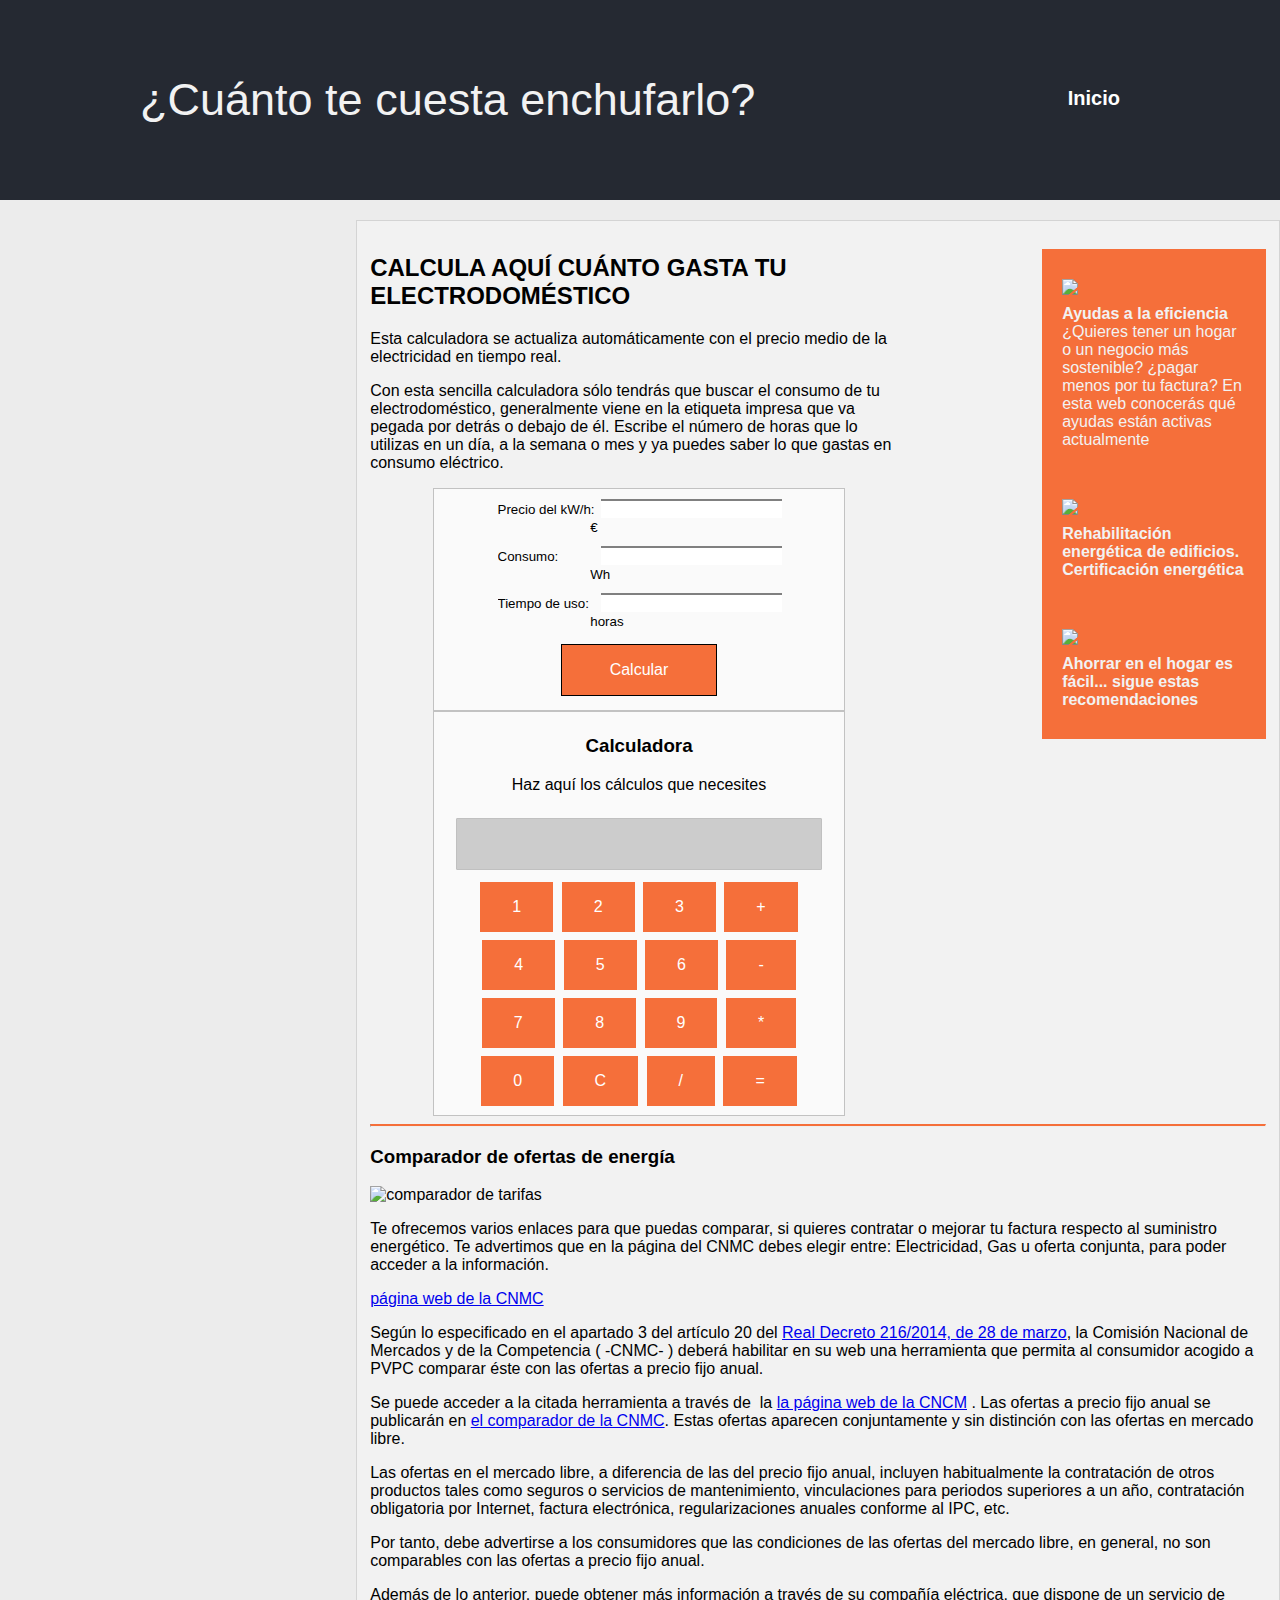
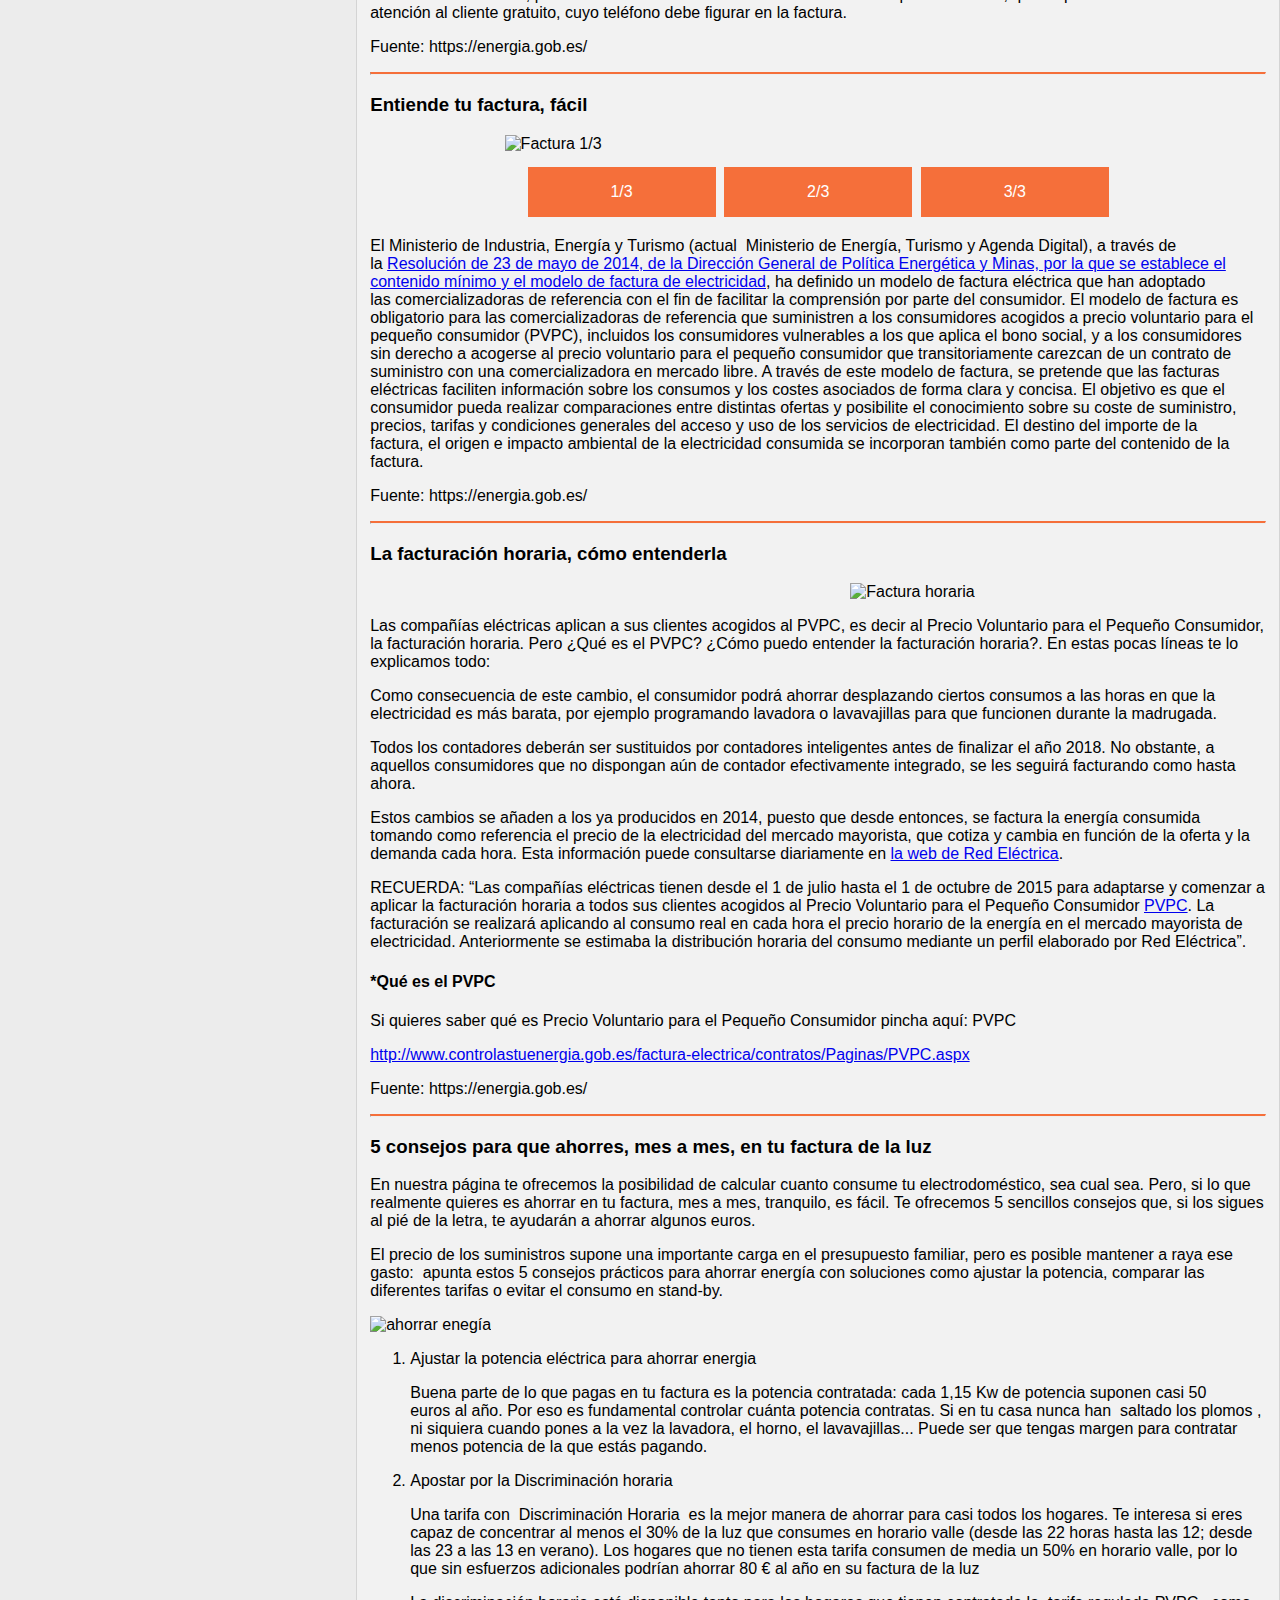
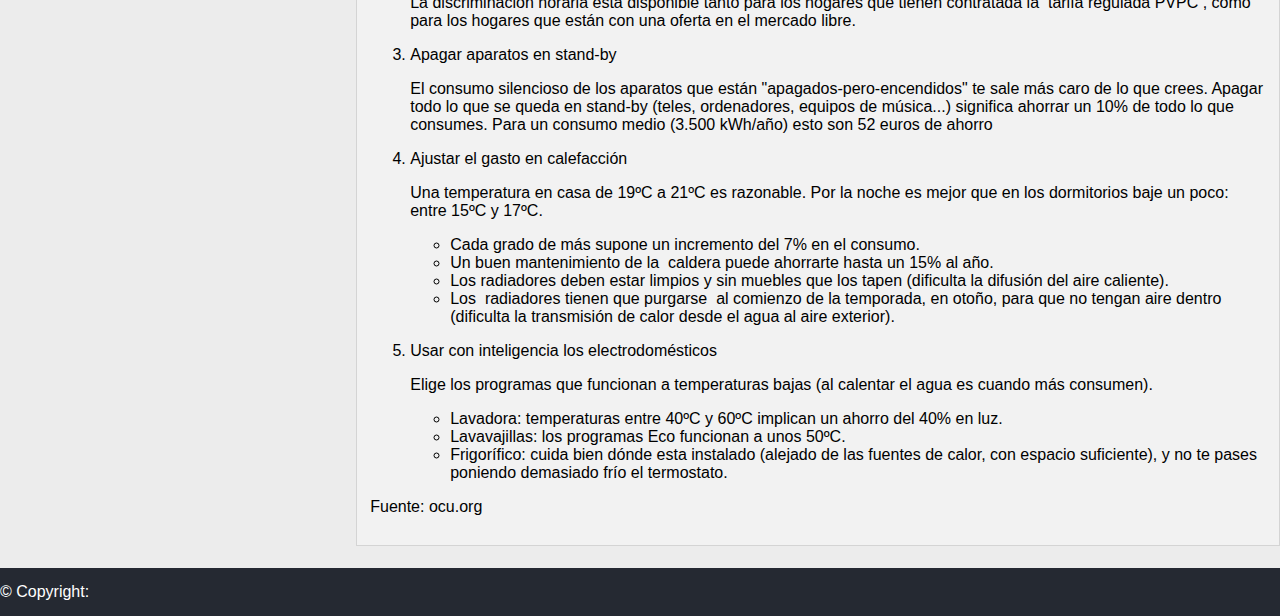
==== index.html @ a0ae7e37 "Release version" ====
<!DOCTYPE html>
<html lang="en">

<head>
	<title>¿Cuánto te cuesta enchufarlo?</title>
	<meta http-equiv="Content-Type" content="text/html">
	<link rel="stylesheet" href="../css/estilo.css" media="all">
	<link rel="stylesheet" href="../css/calculadora.css" media="all">
	<script src="../js/jquery_latest.js"></script>
	<script src="../js/scroll.js"></script>
	<script src="../js/visor.js"></script>
	<style>
        input[type=number]::-webkit-outer-spin-button,
        input[type=number]::-webkit-inner-spin-button {
            -webkit-appearance: none;
            margin: 0;
        }
    
        input[type=number] {
            -moz-appearance: textfield;
        }
    </style>
    <style>
        #botonEnviar {
            display: inline-block;
            padding: 10px 40px;
            color: white;
            font-family: 'Rubik One', sans-serif;
            font-size: 14px;
            transition: all .5s;
            background-color: #f56f3a;
        }
    </style>
	<meta charset="utf-8">
	<meta http-equiv="Expires" content="0">
	<meta http-equiv="Last-Modified" content="0">
	<meta http-equiv="Cache-Control" content="no-cache, mustrevalidate">
	<meta http-equiv="Pragma" content="no-cache">
	<meta name="viewport" content="width=device-width, initial-scale=1">

<body style="margin: 0;">
	<header class="header">
		<div class="wrapper2">
			<div class="logo">¿Cuánto te cuesta enchufarlo?</div>
			<nav>
				<a href="">Inicio</a>

			</nav>
		</div>
	</header>
	<div class="wrapper">
    
        <div class="formularios"><div>
            <h2>CALCULA AQUÍ CUÁNTO GASTA TU ELECTRODOMÉSTICO</h2>
            <p>
                Esta calculadora se actualiza automáticamente con el precio medio de la electricidad en tiempo real.
            </p>
            <p>
                Con esta sencilla calculadora sólo tendrás que buscar el consumo de tu electrodoméstico, generalmente viene
                en la etiqueta impresa que va pegada por detrás o debajo de él.
                Escribe el número de horas que lo utilizas en un día, a la semana o mes y ya puedes saber lo que gastas en
                consumo eléctrico.
            </p>
        </div>
            <form class="calculadora" action="/result/" method="GET">
                <div class="calculadora">
                    <input class="label" tabindex="-1" type="text" value="Precio del kW/h:" readonly />
                    <input name="precio" type="number" value="" id="api-connection" readonly />
                    <input class="label" tabindex="-1" type="text" value="€" readonly />
                </div>
    
                <div class="calculadora">
                    <input class="label" tabindex="-1" type="text" value="Consumo:" readonly />
                    <input name="consumo" type="number" />
                    <input class="label" tabindex="-1" type="text" value="Wh" readonly />
                </div>
    
                <div class="calculadora">
                    <input class="label" tabindex="-1" type="text" value="Tiempo de uso:" readonly />
                    <input name="tiempo" type="number" />
                    <input class="label" tabindex="-1" type="text" value="horas" readonly />
                </div>
                
                <!--div al que se añade el resultado-->
                <div id="result">

                </div>
    
                <div class="calculadora">
                    <input id="botonCalcular" name="botonEnviar" type="button" value="Calcular">
                </div>
            </form>
            <form name="calculator" class="calculadora">
                <h3>Calculadora</h3>
                <p>Haz aquí los cálculos que necesites</p>
                <input type="textfield" name="ans" value="" readonly>
                <br>
                <script type="text/javascript">var restart = false</script>
                <input type="button" value="1"
                    onClick="if (!restart){document.calculator.ans.value+='1'} else{document.calculator.ans.value='1'; restart=false}">
                <input type="button" value="2"
                    onClick="if (!restart){document.calculator.ans.value+='2'} else{document.calculator.ans.value='2'; restart=false}">
                <input type="button" value="3"
                    onClick="if (!restart){document.calculator.ans.value+='3'} else{document.calculator.ans.value='3'; restart=false}">
                <input type="button" value="+"
                    onClick="if (!restart){document.calculator.ans.value+='+'} else{document.calculator.ans.value='+'; restart=false}">
                <br>
                <input type="button" value="4"
                    onClick="if (!restart){document.calculator.ans.value+='4'} else{document.calculator.ans.value='4'; restart=false}">
                <input type="button" value="5"
                    onClick="if (!restart){document.calculator.ans.value+='5'} else{document.calculator.ans.value='5'; restart=false}">
                <input type="button" value="6"
                    onClick="if (!restart){document.calculator.ans.value+='6'} else{document.calculator.ans.value='6'; restart=false}">
                <input type="button" value="-"
                    onClick="if (!restart){document.calculator.ans.value+='-'} else{document.calculator.ans.value='-'; restart=false}">
                <br>
                <input type="button" value="7"
                    onClick="if (!restart){document.calculator.ans.value+='7'} else{document.calculator.ans.value='7'; restart=false}">
                <input type="button" value="8"
                    onClick="if (!restart){document.calculator.ans.value+='8'} else{document.calculator.ans.value='8'; restart=false}">
                <input type="button" value="9"
                    onClick="if (!restart){document.calculator.ans.value+='9'} else{document.calculator.ans.value='9'; restart=false}">
                <input type="button" value="*"
                    onClick="if (!restart){document.calculator.ans.value+='*'} else{document.calculator.ans.value='*'; restart=false}">
                <br>
                <input type="button" value="0"
                    onClick="if (!restart){document.calculator.ans.value+='0'} else{document.calculator.ans.value='0'; restart=false}">
                <input type="reset" value="C">
                <input type="button" value="/"
                    onClick="if (!restart){document.calculator.ans.value+='/'} else{document.calculator.ans.value='/'; restart=false}">
                <input type="button" value="="
                    onClick="try{if (eval(document.calculator.ans.value)!=undefined) {document.calculator.ans.value=eval(document.calculator.ans.value)} else {document.calculator.ans.value=''};} catch{document.calculator.ans.value='Operación inválida'} finally{restart = true}">
            </form>
        </div>
        <div class="lateral">
            <div class="enlace">
                <a  href="http://www.controlastuenergia.gob.es/ayudas-eficiencia/Paginas/ayudas-eficiencia.aspx"><img src="https://cdn.pixabay.com/photo/2016/11/03/15/27/socket-1794616__340.jpg"></a>
                <a class="titular"  href="http://www.controlastuenergia.gob.es/ayudas-eficiencia/Paginas/ayudas-eficiencia.aspx"><b>Ayudas a
                    la eficiencia</b><br>¿Quieres tener un hogar o un negocio más sostenible? ¿pagar menos por tu factura? En
    esta web conocerás qué ayudas están activas actualmente</a>
            </div>
            <div class="enlace">
                <a href="http://www.controlastuenergia.gob.es/consumo-inteligente/Paginas/certificado-energetico.aspx"><img src="https://cdn.pixabay.com/photo/2017/01/18/16/46/hong-kong-1990268__340.jpg"></a>
                <a class="titular" href="http://www.controlastuenergia.gob.es/consumo-inteligente/Paginas/certificado-energetico.aspx"><b>Rehabilitación
                    energética de edificios. Certificación energética</b></a>
            </div>
            <div class="enlace">
                <a href="http://guiaenergia.idae.es"><img src="https://cdn.pixabay.com/photo/2014/10/26/14/36/light-bulb-503881__340.jpg"></a>
                <a class="titular" href="http://guiaenergia.idae.es"> <b>Ahorrar en el hogar es fácil... sigue estas recomendaciones</b> </a>
            </div>
    
            </table>
        </div>
    
        <div class="articulos">
            <hr>
            <h3>Comparador de ofertas de energía</h3>
            <img class="imagen-articulo" src="https://www.ocu.org/-/media/ocu/images/home/dinero/invertir%20sin%20riesgo/1600x900fondos%20ocu.jpg?la=es-es&rev=8ddac774-ef64-4d09-89b2-5491c7734503&h=338&w=600&hash=C2BCA596B962F7E07A871B12EB020F17&mw=960" alt="comparador de tarifas">
            <p class="intro">Te ofrecemos varios enlaces para que puedas comparar, si quieres contratar o mejorar tu factura respecto al
                suministro
                energético. Te advertimos que en la página del CNMC debes elegir entre: Electricidad, Gas u oferta conjunta,
                para poder
                acceder a la información.</p>
            <p><a href="https://comparador.cnmc.gob.es">página web de la CNMC</a></p>
            <p>Según lo especificado en el apartado 3 del artículo 20 del <a
                    href="https://www.boe.es/diario_boe/txt.php?id=BOE-A-2014-3376">Real Decreto 216/2014, de 28 de
                    marzo</a>, la Comisión Nacional
                de Mercados y de la Competencia ( -CNMC- ) deberá habilitar en su web una herramienta que permita al
                consumidor
                acogido a PVPC comparar éste con las ofertas a precio fijo anual.</p>
            <p>Se puede acceder a la citada herramienta a través de  la <a href="https://comparador.cnmc.gob.es">la página
                    web de la CNCM</a> . Las ofertas a precio fijo anual se
                publicarán en <a href="https://comparador.cnmc.gob.es">el comparador de la CNMC</a>. Estas ofertas aparecen
                conjuntamente y sin distinción con las ofertas en
                mercado libre.</p>
    
            <p>Las ofertas en el mercado libre, a diferencia de las del precio fijo anual, incluyen habitualmente la
                contratación de otros
                productos tales como seguros o servicios de mantenimiento, vinculaciones para periodos superiores a
                un año, contratación obligatoria por Internet, factura electrónica, regularizaciones anuales conforme
                al IPC, etc.</p>
            <p>Por tanto, debe advertirse a los consumidores que las condiciones de las ofertas del mercado libre, en
                general, no son
                comparables con las ofertas a precio fijo anual.</p>
            <p>Además de lo anterior, puede obtener más información a través de su compañía eléctrica, que dispone de un
                servicio de
                atención al cliente gratuito, cuyo teléfono debe figurar en la factura.</p>
            <p>Fuente: https://energia.gob.es/</p>
            <hr>
            <h3>Entiende tu factura, fácil</h3>
            <div class="visor">
                <img id="visor"
                    src="http://www.controlastuenergia.gob.es/factura-electrica/factura/facturas/factura-electrica-1.jpg"
                    alt="Factura 1/3">
    
                <div class="botones">
                    <input type="button" value="1/3" onclick="foto(1)">
                    <input type="button" value="2/3" onclick="foto(2)">
                    <input type="button" value="3/3" onclick="foto(3)">
                </div>
                <div id="principal"></div>
            </div>
            <p>El Ministerio de Industria, Energía y Turismo (actual  Ministerio de Energía, Turismo y Agenda Digital),
                a
                través de
                la <a href="https://www.boe.es/diario_boe/txt.php?id=BOE-A-2014-5655">Resolución de 23 de mayo de 2014,
                    de
                    la Dirección General de Política Energética y Minas, por la que se establece el
                    contenido mínimo y el modelo de factura de electricidad</a>, ha definido un modelo de factura
                eléctrica
                que han adoptado
                las comercializadoras de referencia con el fin de facilitar la comprensión por parte del consumidor.
                El modelo de factura es obligatorio para las comercializadoras de referencia que suministren a los
                consumidores
                acogidos a precio voluntario para el pequeño consumidor (PVPC), incluidos los consumidores vulnerables a
                los
                que
                aplica el bono social, y a los consumidores sin derecho a acogerse al precio voluntario para el pequeño
                consumidor que
                transitoriamente carezcan de un contrato de suministro con una comercializadora en mercado libre.
                A través de este modelo de factura, se pretende que las facturas eléctricas faciliten información sobre
                los
                consumos y
                los costes asociados de forma clara y concisa. El objetivo es que el consumidor pueda realizar
                comparaciones
                entre
                distintas ofertas y posibilite el conocimiento sobre su coste de suministro, precios, tarifas y
                condiciones
                generales del
                acceso y uso de los servicios de electricidad.
                El destino del importe de la factura, el origen e impacto ambiental de la electricidad consumida se
                incorporan también
                como parte del contenido de la factura.</p>
            <p>Fuente: https://energia.gob.es/</p>
            <hr>
            <h3>La facturación horaria, cómo entenderla</h3>
            <img id="factura-img" class="imagen-articulo" src="https://cdn.pixabay.com/photo/2018/01/24/17/33/light-bulb-3104355__340.jpg" alt="Factura horaria">
            <p>Las compañías eléctricas aplican a sus clientes acogidos al PVPC, es decir al Precio
                Voluntario para el Pequeño Consumidor, la facturación horaria. Pero ¿Qué es el PVPC?
                ¿Cómo puedo entender la facturación horaria?. En estas pocas líneas te lo explicamos
                todo:</p>
            <p>Como consecuencia de este cambio, el consumidor podrá ahorrar desplazando ciertos consumos a las horas en
                que
                la
                electricidad es más barata, por ejemplo programando lavadora o lavavajillas para que funcionen durante
                la
                madrugada.</p>
            <p>Todos los contadores deberán ser sustituidos por contadores inteligentes antes de finalizar el año 2018.
                No
                obstante, a
                aquellos consumidores que no dispongan aún de contador efectivamente integrado, se les seguirá
                facturando
                como
                hasta ahora.</p>
            <p>Estos cambios se añaden a los ya producidos en 2014, puesto que desde entonces, se factura la energía
                consumida
                tomando como referencia el precio de la electricidad del mercado mayorista, que cotiza y cambia en
                función
                de la oferta
                y la demanda cada hora. Esta información puede consultarse diariamente en <a
                    href="https://www.ree.es/es/actividades/operacion-del-sistema-electrico/precio-voluntario-pequeno-consumidor-pvpc">la
                    web de Red Eléctrica</a>.</p>
            <p>RECUERDA: “Las compañías eléctricas tienen desde el 1 de julio hasta el 1 de octubre de 2015 para
                adaptarse y comenzar a aplicar la facturación horaria a todos sus clientes acogidos al Precio Voluntario
                para el Pequeño Consumidor <a
                    href="http://www.controlastuenergia.gob.es/factura-electrica/contratos/Paginas/PVPC.aspx">PVPC</a>.
                La
                facturación se realizará aplicando al consumo real en cada
                hora el precio horario de la energía en el mercado mayorista de electricidad. Anteriormente se
                estimaba la distribución horaria del consumo mediante un perfil elaborado por Red Eléctrica”.</p>
            <h4>*Qué es el PVPC</h4>
            <p>Si quieres saber qué es Precio Voluntario para el Pequeño Consumidor pincha aquí:
                PVPC</p>
            <a
                href="http://www.controlastuenergia.gob.es/factura-electrica/contratos/Paginas/PVPC.aspx">http://www.controlastuenergia.gob.es/factura-electrica/contratos/Paginas/PVPC.aspx</a>
            <p>Fuente: https://energia.gob.es/</p>
            <hr>
            <h3>5 consejos para que ahorres, mes a mes, en tu factura de la luz</h3>
            <p>En nuestra página te ofrecemos la posibilidad de calcular cuanto consume tu
                electrodoméstico, sea cual sea. Pero, si lo que realmente quieres es ahorrar en tu factura,
                mes a mes, tranquilo, es fácil. Te ofrecemos 5 sencillos consejos que, si los sigues al pié
                de la letra, te ayudarán a ahorrar algunos euros.</p>
            <p>El precio de los suministros supone una importante carga en el presupuesto familiar, pero es posible
                mantener
                a
                raya ese gasto:  apunta
                estos 5 consejos prácticos para ahorrar energía con soluciones como ajustar la potencia, comparar las
                diferentes
                tarifas o evitar el
                consumo en stand-by.</p>
            <img class="imagen-imagen-articulo" src="https://www.ocu.org/-/media/ocu/images/home/vivienda%20y%20energia/gas%20y%20luz/baja%20luz_grafico_monedas.jpg?rev=c65c064a-58f0-42f0-b3d2-94a4c19b8f64&mw=480&hash=9E996839F76B2676BF65DAD8B18B3975" alt="ahorrar enegía">
            <ol>
                <li>Ajustar la potencia eléctrica para ahorrar energia</li>
                <p>Buena parte de lo que pagas en tu factura es la potencia contratada: cada 1,15 Kw de potencia suponen
                    casi 50
                    euros al año. Por eso es
                    fundamental controlar cuánta potencia contratas.
                    Si en tu casa nunca han  saltado los plomos , ni siquiera cuando pones a la vez la lavadora, el
                    horno,
                    el
                    lavavajillas... Puede ser que tengas
                    margen para contratar menos potencia de la que estás pagando.</p>
                <li>Apostar por la Discriminación horaria</li>
                <p>Una tarifa con  Discriminación Horaria  es la mejor manera de ahorrar para casi todos los hogares. Te
                    interesa si eres capaz de concentrar al
                    menos el 30% de la luz que consumes en horario valle (desde las 22 horas hasta las 12; desde las 23
                    a
                    las 13
                    en verano). Los hogares que no
                    tienen esta tarifa consumen de media un 50% en horario valle, por lo que sin esfuerzos adicionales
                    podrían
                    ahorrar 80 € al año en su factura
                    de la luz</p>
                <p>La discriminación horaria está disponible tanto para los hogares que tienen contratada la  tarifa
                    regulada
                    PVPC , como para los hogares que
                    están con una oferta en el mercado libre.</p>
                <li>Apagar aparatos en stand-by</li>
                <p>El consumo silencioso de los aparatos que están &quot;apagados-pero-encendidos&quot; te sale más caro
                    de
                    lo
                    que crees.
                    Apagar todo lo que se queda en stand-by (teles, ordenadores, equipos de música...) significa ahorrar
                    un
                    10%
                    de todo lo que consumes. Para
                    un consumo medio (3.500 kWh/año) esto son 52 euros de ahorro</p>
                <li>Ajustar el gasto en calefacción</li>
                <p>
                    Una temperatura en casa de 19ºC a 21ºC es razonable. Por la noche es mejor que en los dormitorios
                    baje
                    un
                    poco: entre 15ºC y 17ºC.
                <ul>
                    <li>Cada grado de más supone un incremento del 7% en el consumo.</li>
                    <li>Un buen mantenimiento de la  caldera puede ahorrarte hasta un 15% al año.</li>
                    <li>Los radiadores deben estar limpios y sin muebles que los tapen (dificulta la difusión del aire
                        caliente).</li>
                    <li>Los  radiadores tienen que purgarse  al comienzo de la temporada, en otoño, para que no tengan
                        aire
                        dentro (dificulta la transmisión de
                        calor desde el agua al aire exterior).</li>
                </ul>
                </p>
                <li>Usar con inteligencia los electrodomésticos</li>
                <p>Elige los programas que funcionan a temperaturas bajas (al calentar el agua es cuando más consumen).
                <ul>
                    <li>Lavadora: temperaturas entre 40ºC y 60ºC implican un ahorro del 40% en luz.</li>
                    <li>Lavavajillas: los programas Eco funcionan a unos 50ºC.</li>
                    <li>Frigorífico: cuida bien dónde esta instalado (alejado de las fuentes de calor, con espacio
                        suficiente),
                        y no te pases poniendo demasiado frío
                        el termostato.</li>
                </ul>
                </p>
    
            </ol>
            <p>Fuente: ocu.org</p>
        </div>
    </div>
	<footer  style="width:100%; margin-left: 0px;"  >
		<div class="copyright" style="background-color: #252932;">
			<div class="container-fluid" style="background-color: #252932; color: white;">
				©  Copyright: 
			</div>
		</div>
	</footer>
    <script src="../js/calculadora.js"></script>
</body>

</html>
---- css/estilo.css ----
html {
	min-height: 100%;
	position: relative;
	width: 100%;
  }

footer {
	background-color: #252932;
	position: absolute;
	bottom: 0;
	width: 100%;
	color: white;
	line-height: 3;
	margin-top: 20px;
	box-sizing: content-box;
}

.copyright{
	width:100%;
}

body {
	margin: 0;
	margin-bottom: 10px;
	background-color: #ececec;
	font-family: Arial, Helvetica, sans-serif;
}

header {
	width:100%; /* Establecemos que el header abarque el 100% del documento */
	overflow:hidden; /* Eliminamos errores de float */
	background:#252932;
	margin-bottom: 20px;
	border:1px #252932;
	padding-right: 2em;
}

.wrapper {
	max-width: 1000px; /* Aqui le decimos que el ancho máximo sera de 1000px */
	width: 70%;
	margin: auto; /* Centramos los elementos */
	margin-bottom: 70px;
	overflow:hidden; /* Eliminamos errores de float */
	float: inline-end;
	background-color: #f2f2f2;
	padding: 1%;
	border: 1px solid #d4d4d4;
	z-index: 1000;
}

.wrapper2 {
	max-width: 1000px; /* Aqui le decimos que el ancho máximo sera de 1000px */
	margin: auto; /* Centramos los elementos */
	overflow:hidden; /* Eliminamos errores de float */
}

header .logo {
	color:#f2f2f2;
	font-size:45px;
	line-height:200px;
	float:left;
}

header nav {
	float:right;
	line-height:200px;
}

header nav a {
	display:inline-block;
	color:#fff;
	text-decoration:none;
	padding:10px 20px;
	line-height:normal;
	font-size:20px;
	font-weight:bold;
	-webkit-transition:all 500ms ease;
	-o-transition:all 500ms ease;
	transition:all 500ms ease;
}

header nav a:hover {
	background:#f56f3a;
	border-radius:50px;
}

.header2 {
	position: fixed;
	height:100px;
	z-index: 10000;
}
 
.header2 .logo {
	line-height:100px;
	font-size:30px;
}
 
.header2 nav {
	line-height:100px;
}

.botonSubmit {
	border: solid 1px black;
}

hr {
	border-top: solid 2px #f56f3a;
	border-radius: 2;
}

.formularios {
	width: 60%;
	height: 50%;
	float: left;
	box-sizing: content-box;
}

.lateral {
	width: 25%;
	height: 100%;
	float: right;
	box-sizing: content-box;
	margin-top: 15px;
	background-color: #f56f3a;
	color: #f2f2f2;
}

.lateral a img {
	width: 100%;
	display: block;
	margin: auto;
		
}

.lateral a {
	text-align: left;
	color: black;
	margin: 10px auto;
	width: 100%;
	display: block;
	text-decoration: none;
	color: #f2f2f2;
}

.lateral a:hover {
	text-decoration: underline;
}

.articulos {
	display: block;
	float: right;
}

.enlace {
	padding: 10px;
	margin: 10px;
	height: 25%;

}

#visor {
	display:block;
	margin:10px auto;
	width: 70%;
}

.botones {
	margin: auto;
	text-align: center;
}
.botones input[type="button"] {
	background-color: #f56f3a;
    border: none;
    color: white;
    padding: 16px 32px;
    font-size: 16px;
    min-width: 21%;
    margin: 4px 2px;
    cursor: pointer;

}

.botones input :hover {
	background-color: #252932;
}

/* .intro {
	width: 45%;
	display: inline;
	float: right;
} */

.imagen-articulo {
	width: 75%;
}

.articulos p {
	display: block;
}

#factura-img {
	position: sticky;
	left: 30em;
}


@media screen and (max-width: 950px) {
	html {
		width: 100%;
	}
	
	*{
		font-size: 95%;
	}

	header .logo,
	header nav {
		width:100%;
		text-align:center; /*Centramos el menu y el logotipo*/
		line-height:2em;
		font-size: 180%;
	}
 


	.header2 {
		height:auto;
		width:90%;
		padding: 2em;
		margin: auto;
	}
 
	.header2 .logo,
	.header2 nav {
		line-height:40px;
		margin-top: 1em;
		width:100%;
	}

	.wrapper {
		margin: auto;
		width: 100%;
		margin-bottom: 3em;
	}

	.wrapper div {
		margin: 1em;
		width: 95%;
	}
	.center {
		display:block;
		margin: 5% auto;
		width: 40%;
	}
	
	.left {
		width: 29%;
	}
	
	.right {
		width: 29%;
	}
	
	#visor {
		width: 100%;
		margin: 0px;
	}

	.formularios {
		margin: auto;
	}

	.enlace {
		float: right;
		width: 50%;
	}

	.lateral {
        width: 10em;
        margin: auto;
		float: right;
        margin-right: 1em;
		background: none;
    }

	.lateral a{
		font-size: 1em;
		width: 70%;
		text-align: left;
		margin: auto;
		font-family:Georgia, 'Times New Roman', Times, serif;
		color: black;
	}

	.lateral a img {
		width: 100%;
	}

	footer {
		width: 100%;
		padding-right: 1.5em;
	}

	.botones input{
		width: 25%;
		text-align: center;
	}

	img {
		width: 100%;
	}

	#factura-img {
		position: none;
	}

	.imagen-articulo {
		width: 100%;
	}
}
---- css/calculadora.css ----
form {
    width: 100%;
    max-width: 400px;
    text-align: center;
    border: solid 1px #c2c2c2;
    padding-bottom: 10px;
    margin: 10px;
    background: #fafafa;
  }
input {
    border: none;
    outline: none;
    border-top: solid 2px gray;
}

input[type=textfield] {
    width: 75%;
    padding: 16px 32px;
    font-size: 100%;
    margin: 8px 0;
    border: 1px solid silver;
    border-radius: 1px;
    text-align: center;
    color: #333;
    background: #ccc;
}

input[type=button], input[type=submit], input[type=reset] {
    background-color: #f56f3a;
    border: none;
    color: white;
    padding: 16px 32px;
    font-size: 16px;
    text-decoration: none;
    margin: 4px 2px;
    cursor: pointer;
}

input[type=button]:hover, input[type=submit]:hover, input[type=reset]:hover {
    background-color: #252932;
  }
.calculadora {
    text-align: center;
    margin: auto;
    padding: 5px;
    display: block;
    /* background-color: #252932; */
}

.calculadora input[type=text] {
    width: 25%;
    background-color: #fafafa;
}

.calculadora input[type=number]:hover {
    background-color: #ccc; 
}

.label {
    border: none;
    outline: none;
}

.error {
    /* background-color: #252932; */
    margin: 0px;
    text-align: center;
    background-color: #D30000;
    color: white;
    line-height: 2rem;
}

.result div {
    text-align: center;
    margin: auto;
    padding: 5px;
    display: block;
    /* background-color: #252932;
    border: solid 2px white; */
}

.result div input {
    width: 25%;
    /* background-color: #252932; */
    /* color: white; */
}

#botonCalcular {
	border: solid 1px black;
    width: 40%

}

@media screen and (max-width: 950px) {
    .calculadora input[type="textfield"] {
        font-size: 1em; 
    }

    .calculadora {
        width: 100%;
        margin-right: auto;
    }

    .calculadora input[type="button"], input[type="reset"] {
        padding: 1em 1.5em;
        text-align: center
    }

    
}

@media screen and (max-width: 400px){
    .calculadora input[type="text"] {
        width: 25%;
        font-size: 80%;
    }
	.calculadora input[class="label"] {
        width: 25%;
        text-align: center;
        padding-left: 1em;
    }
}
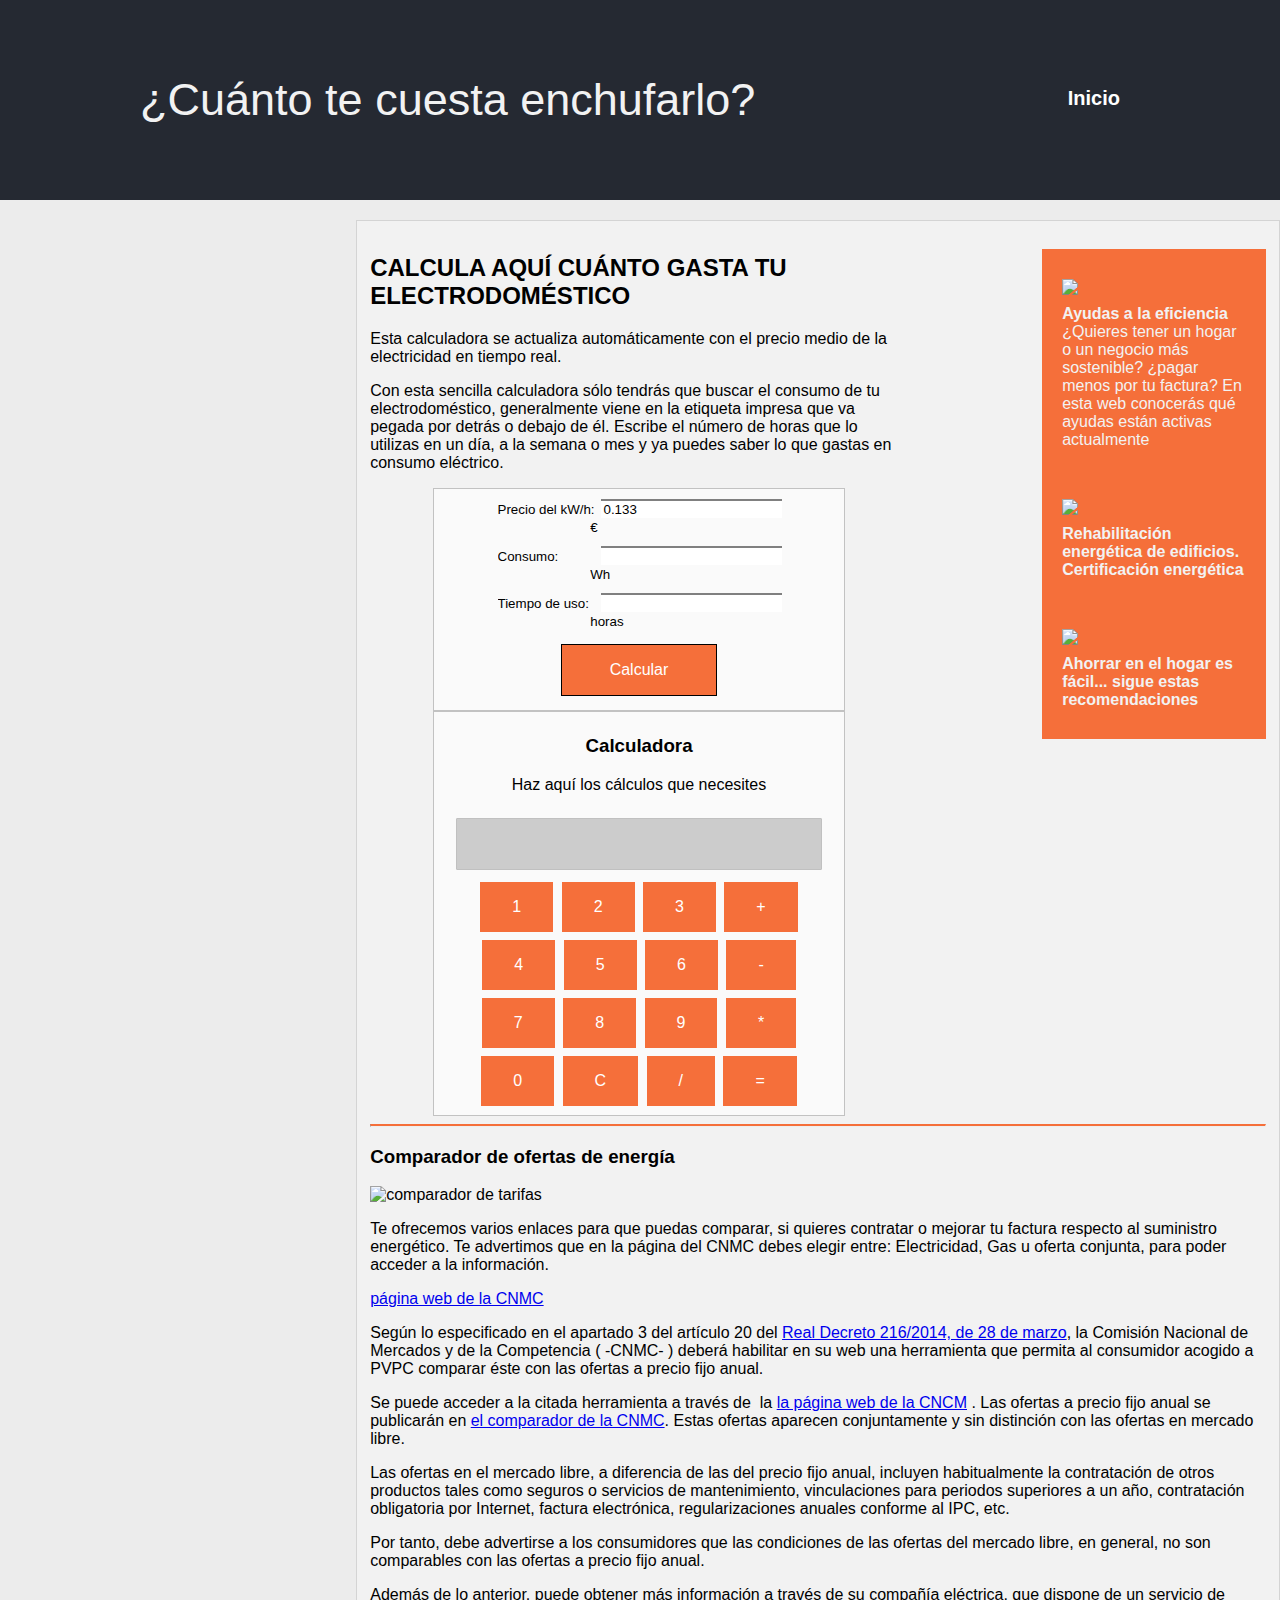
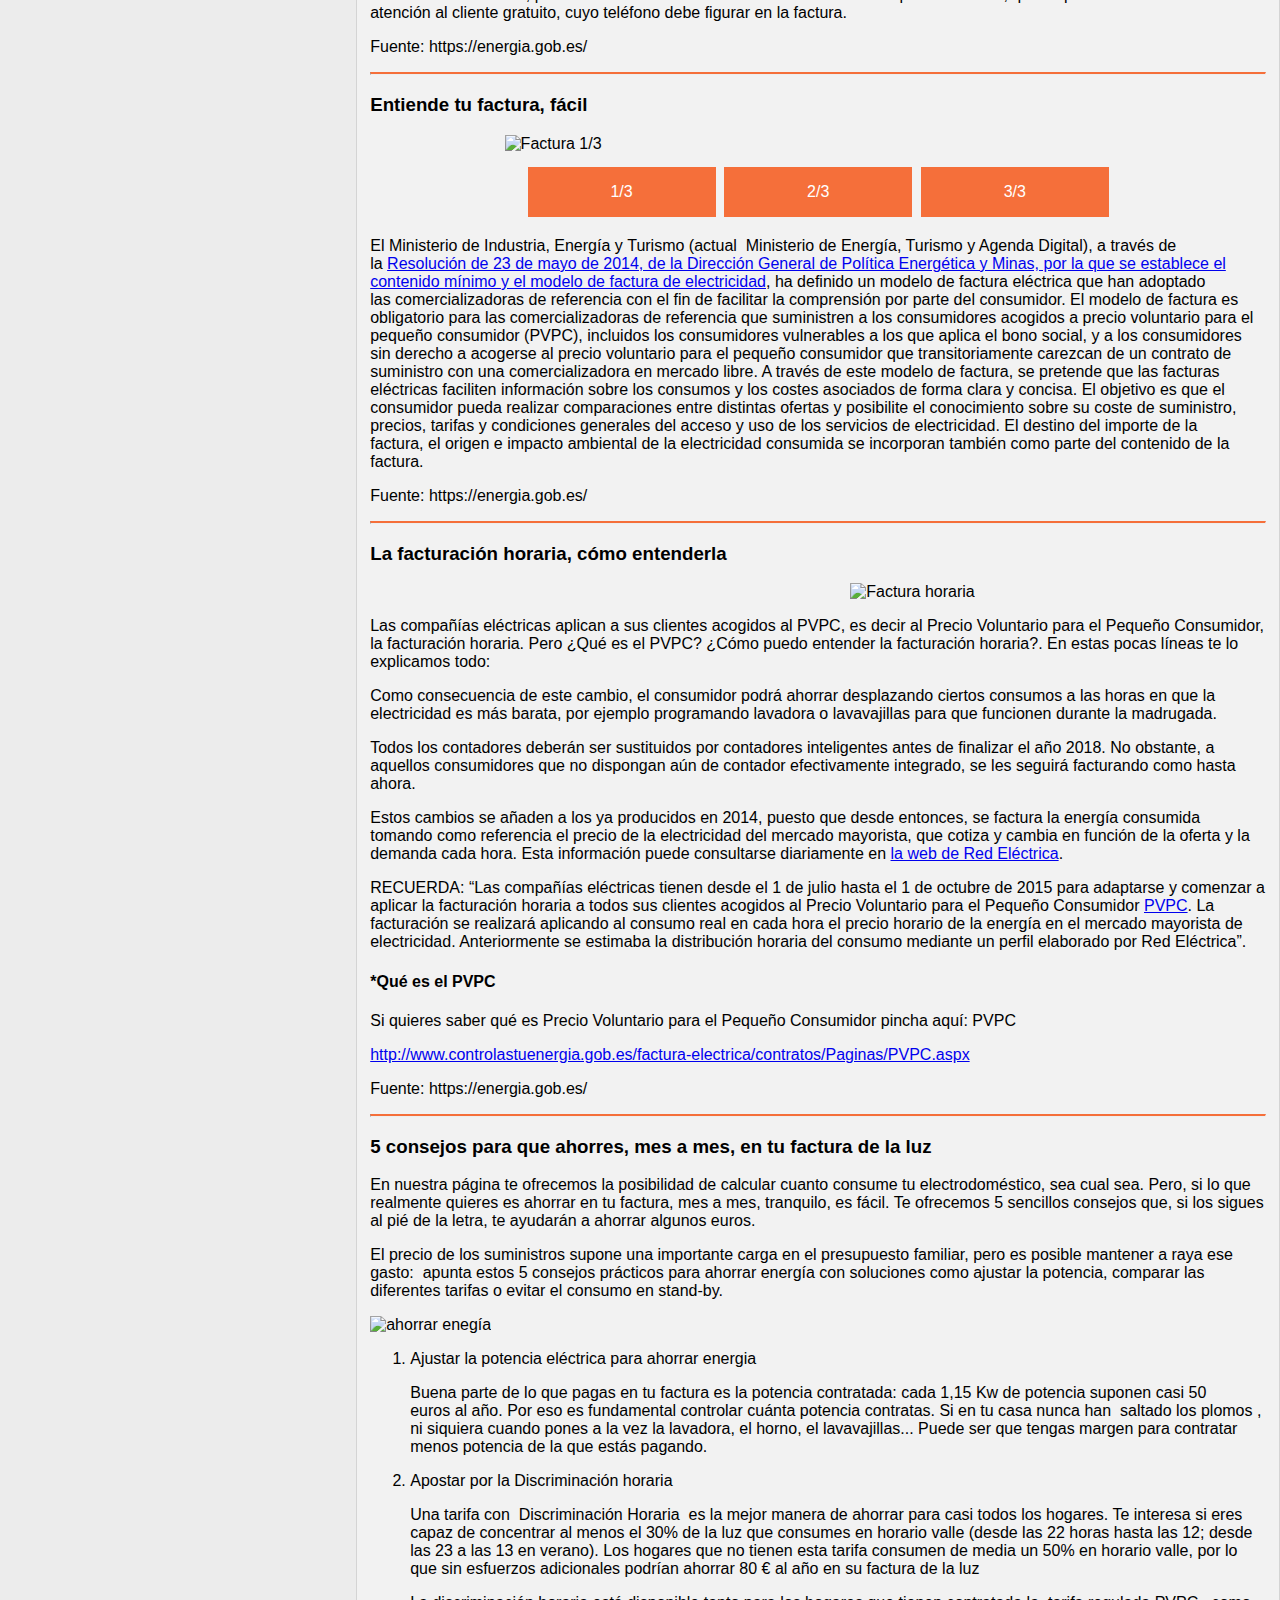
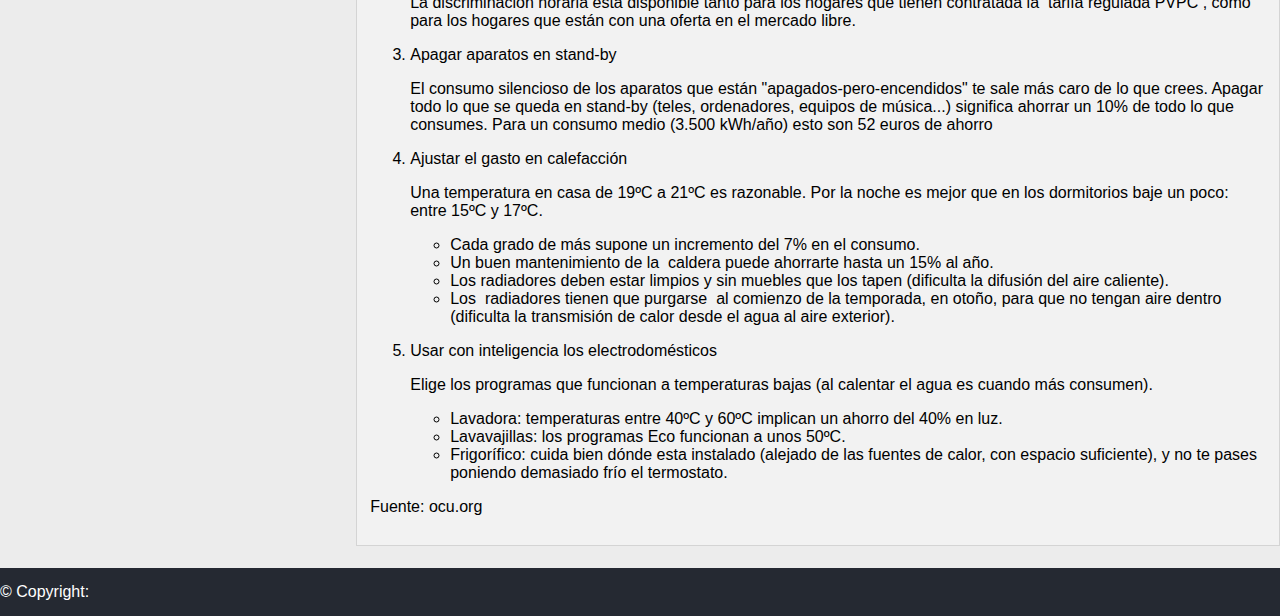
==== commit 2a836e0f: "Error 404 calculadora.js fix" ====
--- a/index.html
+++ b/index.html
@@ -4,11 +4,11 @@
 <head>
 	<title>¿Cuánto te cuesta enchufarlo?</title>
 	<meta http-equiv="Content-Type" content="text/html">
-	<link rel="stylesheet" href="../css/estilo.css" media="all">
-	<link rel="stylesheet" href="../css/calculadora.css" media="all">
-	<script src="../js/jquery_latest.js"></script>
-	<script src="../js/scroll.js"></script>
-	<script src="../js/visor.js"></script>
+	<link rel="stylesheet" href="css/estilo.css" media="all">
+	<link rel="stylesheet" href="css/calculadora.css" media="all">
+	<script src="js/jquery_latest.js"></script>
+	<script src="js/scroll.js"></script>
+	<script src="js/visor.js"></script>
 	<style>
         input[type=number]::-webkit-outer-spin-button,
         input[type=number]::-webkit-inner-spin-button {
@@ -365,7 +365,7 @@
 			</div>
 		</div>
 	</footer>
-    <script src="../js/calculadora.js"></script>
+    <script src="/js/calculadora.js"></script>
 </body>
 
 </html>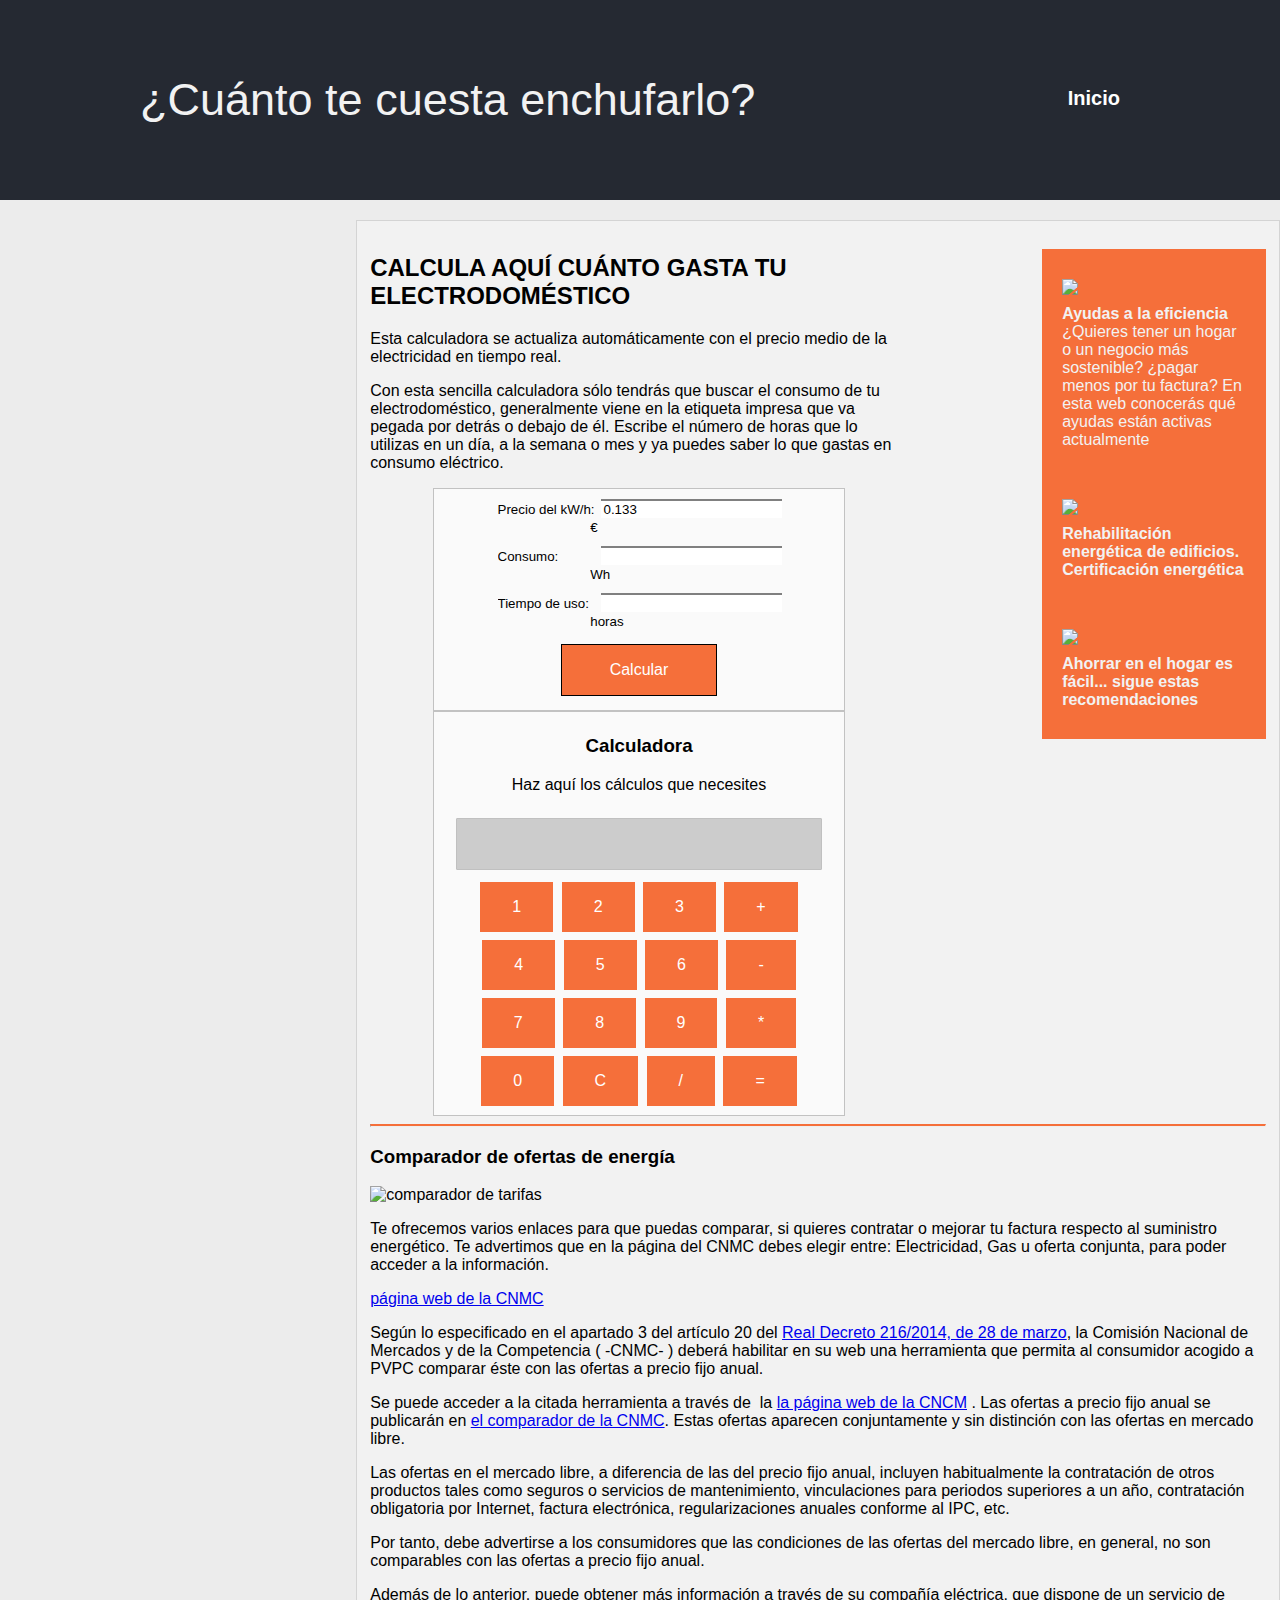
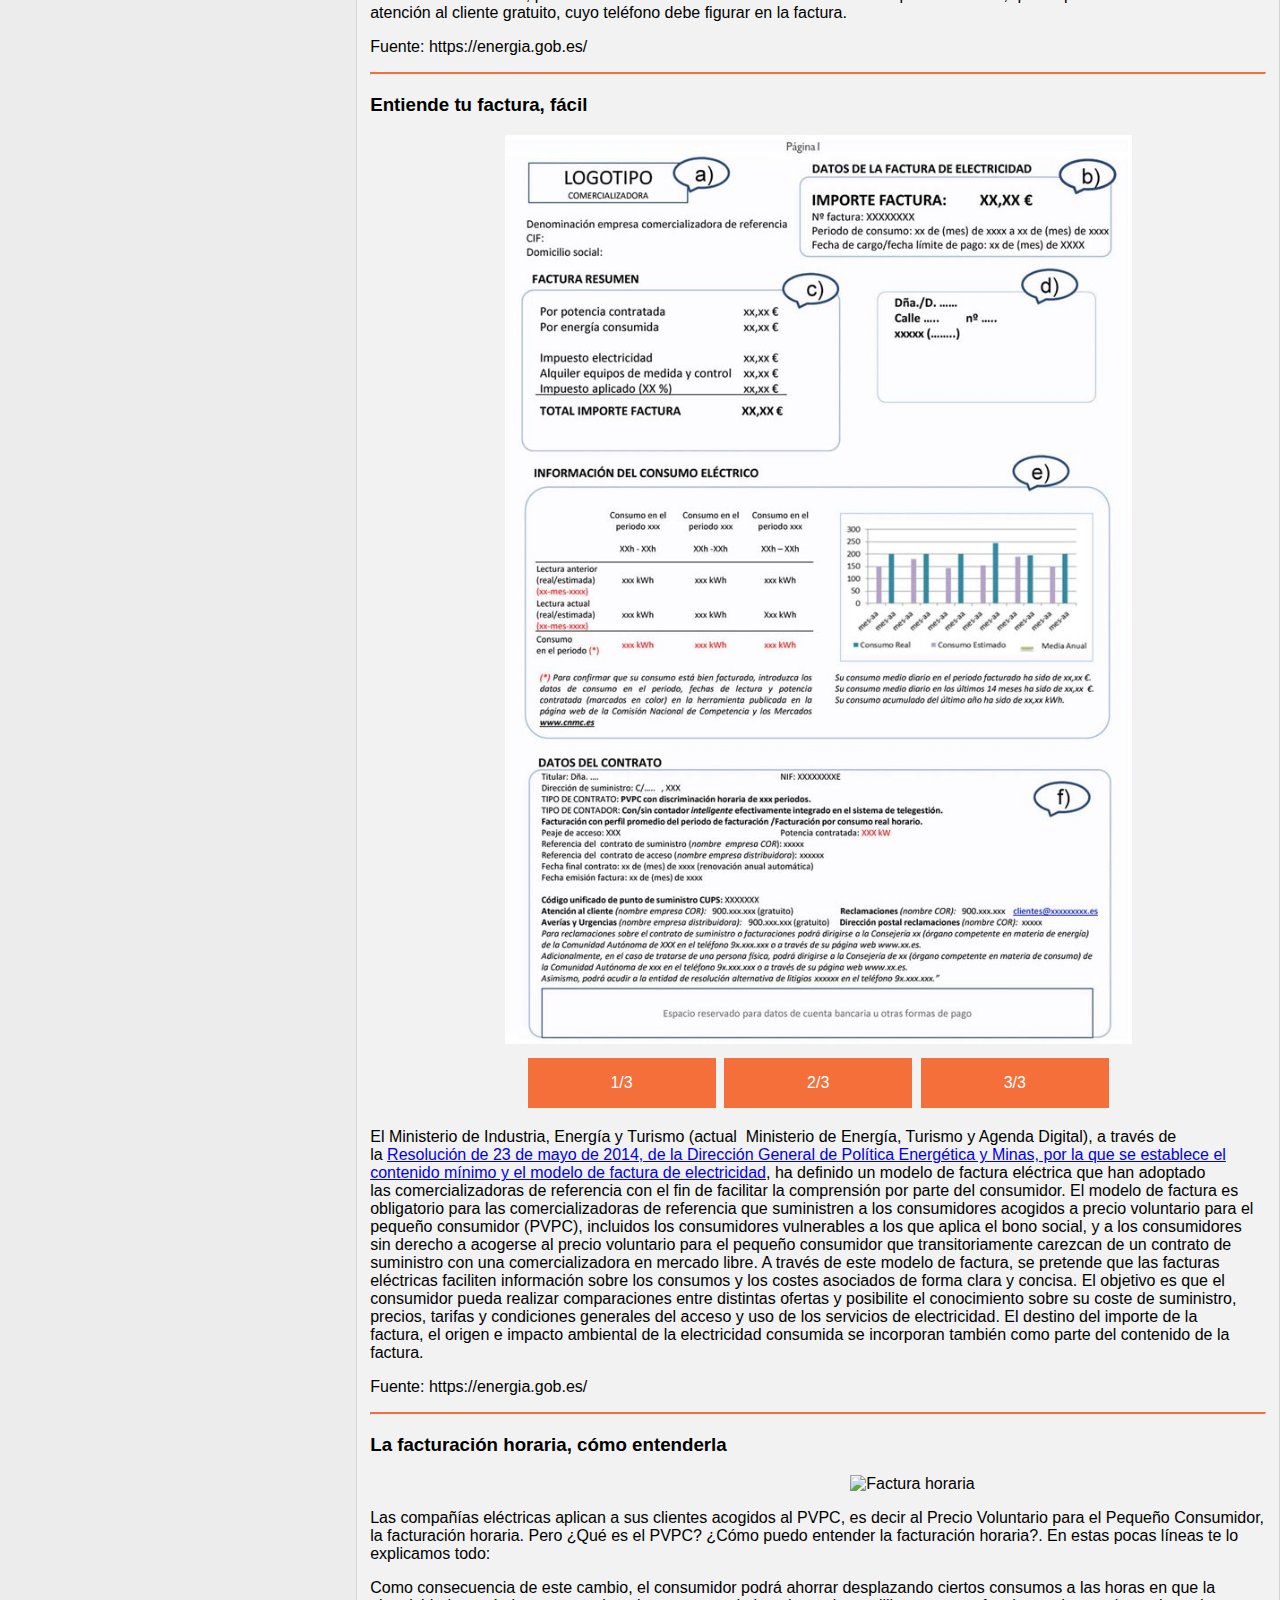
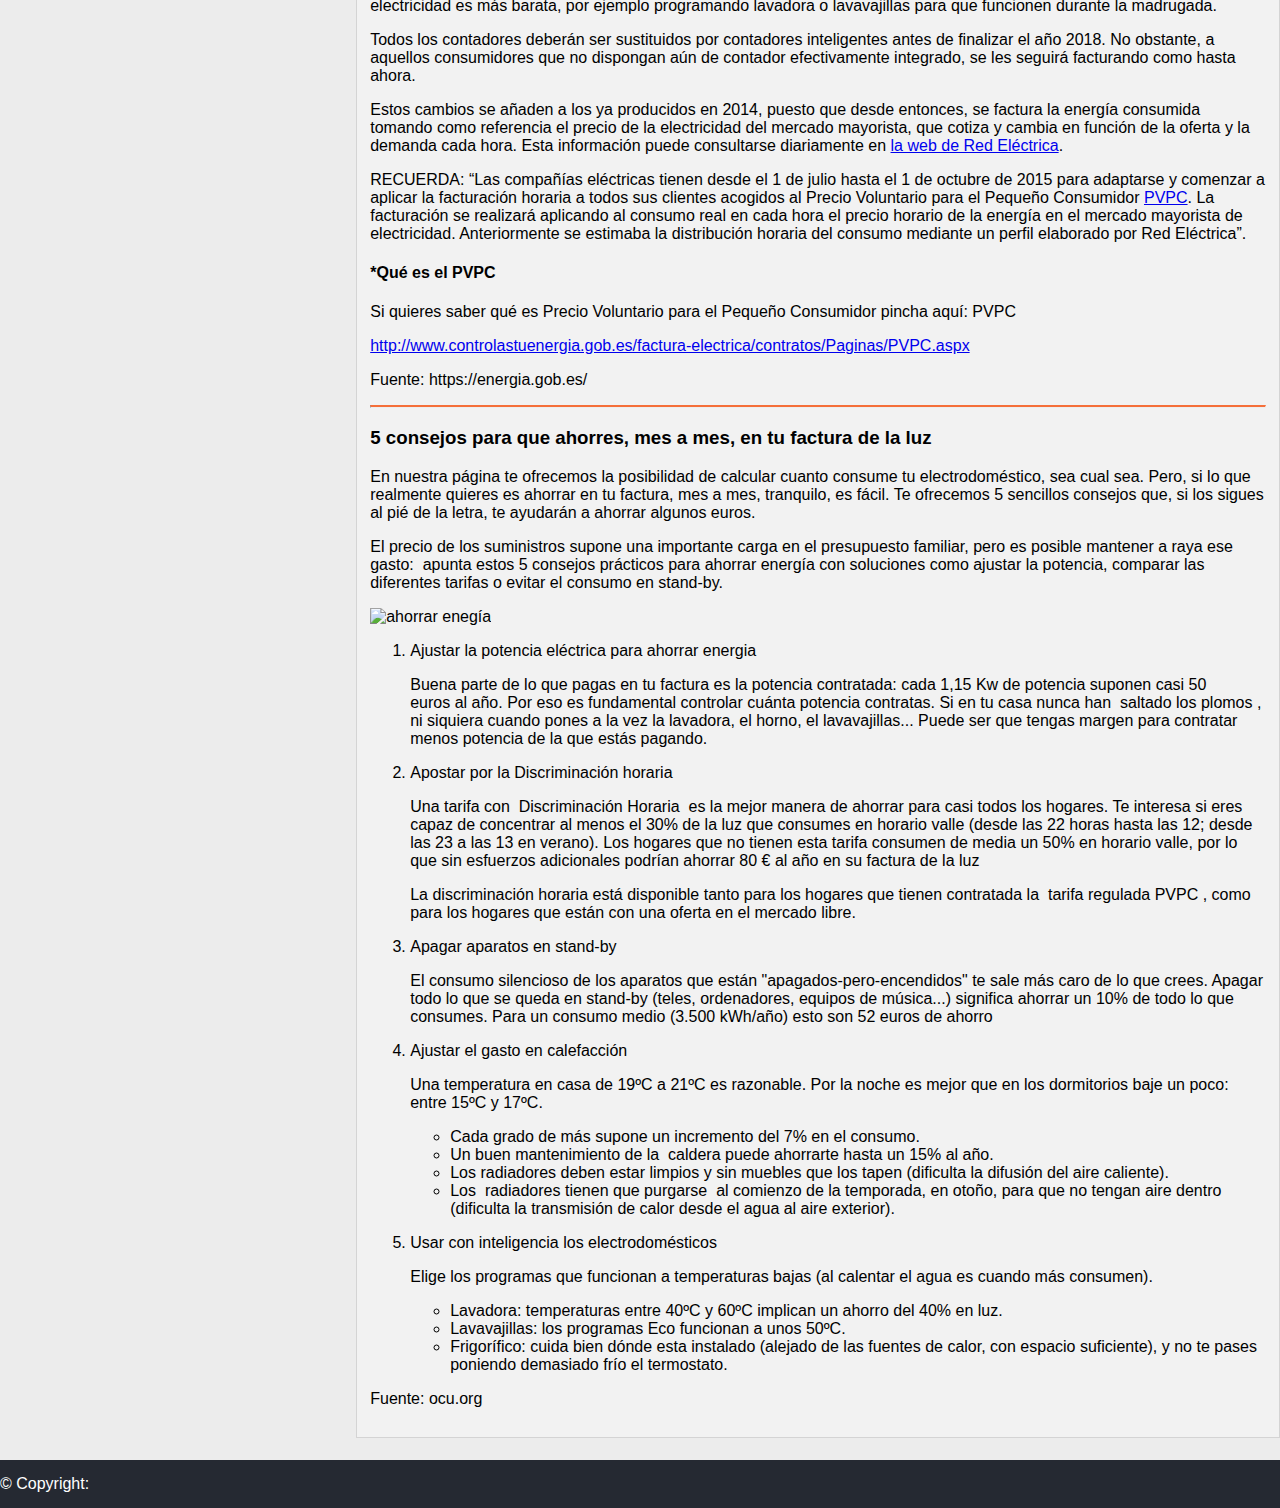
==== commit a038fb47: "master = docs" ====
--- a/index.html
+++ b/index.html
@@ -190,7 +190,7 @@
             <h3>Entiende tu factura, fácil</h3>
             <div class="visor">
                 <img id="visor"
-                    src="http://www.controlastuenergia.gob.es/factura-electrica/factura/facturas/factura-electrica-1.jpg"
+                    src="img/factura-electrica-1.jpg"
                     alt="Factura 1/3">
     
                 <div class="botones">
@@ -365,7 +365,7 @@
 			</div>
 		</div>
 	</footer>
-    <script src="/js/calculadora.js"></script>
+    <script src="js/calculadora.js"></script>
 </body>
 
 </html>--- a/css/estilo.css
+++ b/css/estilo.css
@@ -221,18 +221,14 @@
 		font-size: 180%;
 	}
  
-
-
 	.header2 {
-		height:auto;
-		width:90%;
-		padding: 2em;
+		width:100%;
 		margin: auto;
 	}
  
 	.header2 .logo,
 	.header2 nav {
-		line-height:40px;
+		line-height:2em;
 		margin-top: 1em;
 		width:100%;
 	}
